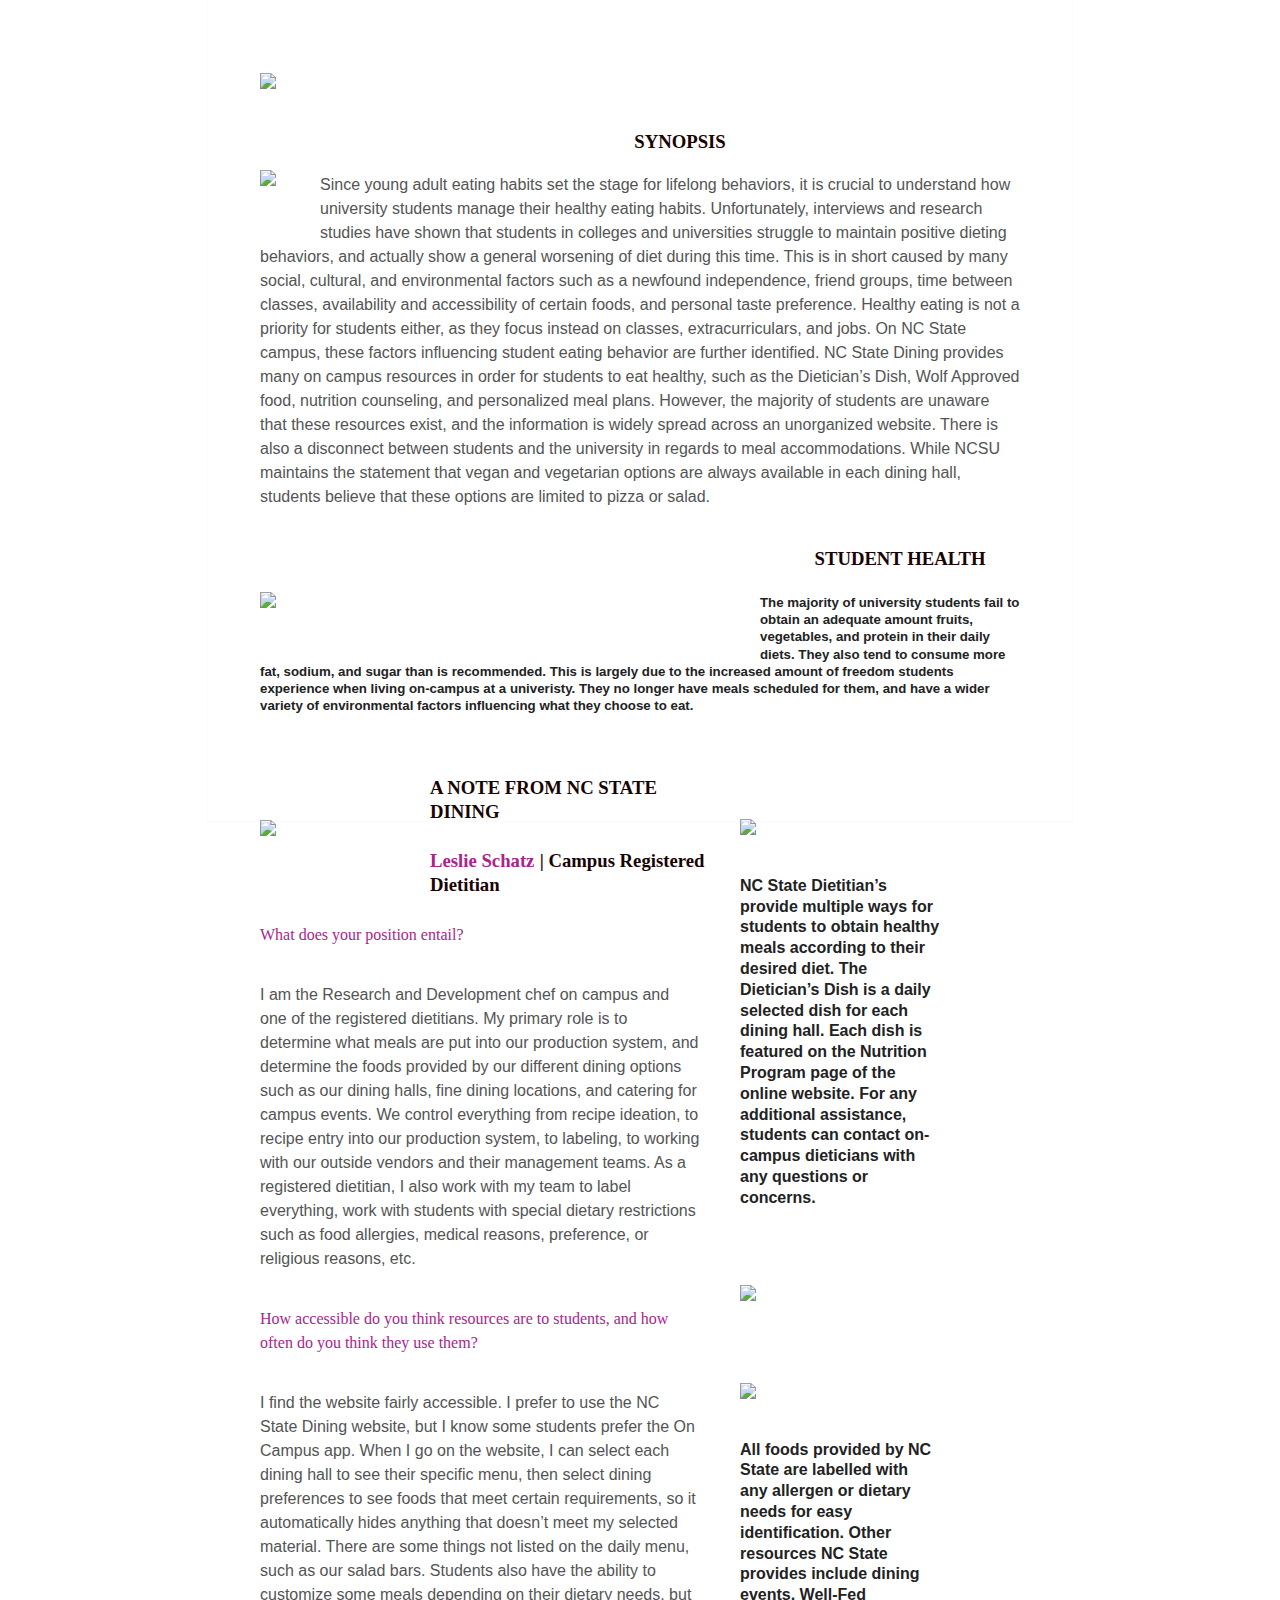
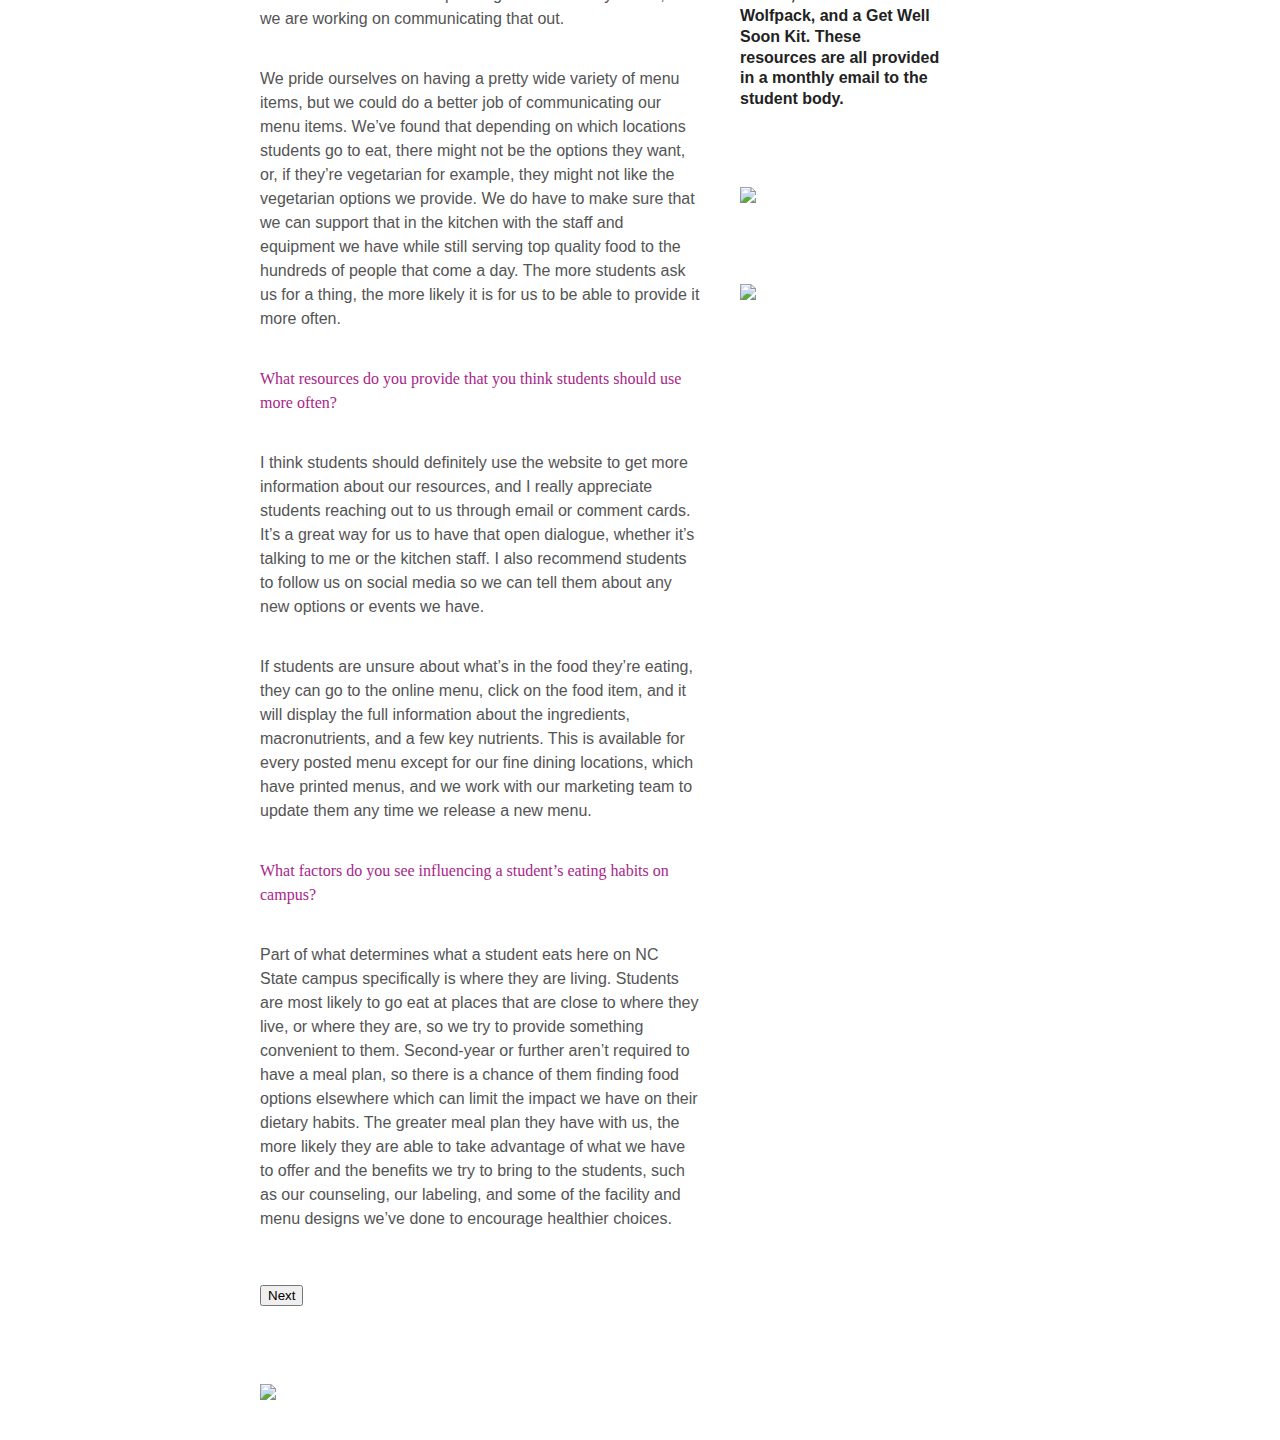
==== html/index copy.html @ 58a240bf "broadsheet upload" ====
<!doctype html>

<html lang="en">

<head>
<!-- Info about your website-->
  <meta charset="utf-8">

  <title>On-Campus Eating Habits</title>
  <meta name="description" content="The HTML5 Herald">
  <meta name="author" content="SitePoint">

  <link rel="stylesheet" href="main.css">

</head>
<!-- Content goes here-->
<body>
    
    
    
    <!--START DINING IMAGE-->
  <div class="header" class="w3-container w3-padding-32" id="about">
      <center>
                <img src="/Users/maryssaalmasy/Desktop/Spring 2020/Studio Spring 2020/html/Images/dining 2.jpg" width="1600px">
      </center>
    </div>
    
    <!--ACCESSIBLE EATING BEHAVIORS-->
    <div class="column right">
        <img src="/Users/maryssaalmasy/Desktop/Spring 2020/Studio Spring 2020/html/Images/access.png" width="1200px">
    </div>
    
    <!--SYNOPSIS-->
    <div  align="center"> 
          <h3>
        <center>
              <font face="Jubilat" color="#1a0303">SYNOPSIS</font>
        </center>
    </h3>
   <p class="w3-opacity" face="PoynterGothicText" color="#a82689" align="right-justify">Since young adult eating habits set the stage for lifelong behaviors, it is crucial to understand how university students manage their healthy eating habits. Unfortunately, interviews and research studies have shown that students in colleges and universities struggle to maintain positive dieting behaviors, and actually show a general worsening of diet during this time. This is in short caused by many social, cultural, and environmental factors such as a newfound independence, friend groups, time between classes, availability and accessibility of certain foods, and personal taste preference. Healthy eating is not a priority for students either, as they focus instead on classes, extracurriculars, and jobs.

On NC State campus, these factors influencing student eating behavior are further identified. NC State Dining provides many on campus resources in order for students to eat healthy, such as the Dietician’s Dish, Wolf Approved food, nutrition counseling, and personalized meal plans. However, the majority of students are unaware that these resources exist, and the information is widely spread across an unorganized website. There is also a disconnect between students and the university in regards to meal accommodations. While NCSU maintains the statement that vegan and vegetarian options are always available in each dining hall, students believe that these options are limited to pizza or salad.</p>
  </div>
    
    
    <!--STUDENT HEALTH-->
    <div>
        <h3>
        <center>
                <img class="column middle"src="/Users/maryssaalmasy/Desktop/Spring 2020/Studio Spring 2020/html/Images/dining 1.jpg" width="250px">
              <font face="Jubilat" color="#1a0303">STUDENT HEALTH</font>
        </center>
    </h3>
         <div align="center">
             <h5>
   <p class="w3-opacity" face="PoynterGothicText" color="#a82689" align="right-justify">The majority of university students fail to obtain an adequate amount fruits, vegetables, and protein in their daily diets. They also tend to consume more fat, sodium, and sugar than is recommended.

This is largely due to the increased amount of freedom students experience when living on-campus at a univeristy. They no longer have meals scheduled for them, and have a wider variety of environmental factors influencing what they choose to eat.</p>
                 </h5>
  </div>
    </div>
    
    
    <!---Leslie Schatz-->
    <div class="column middle"> 
    <h3>
        <div>
         <div><img src="/Users/maryssaalmasy/Desktop/Spring 2020/Studio Spring 2020/html/Images/schatz.jpg" width="150px"></div>
        <div>
              <font face="Jubilat" color="#1a0303">A NOTE FROM NC STATE DINING</font>
             <h4>
                 <font face="PoynterGothicText" color="#a82689">Leslie Schatz</font>
                <font face="PoynterGothicText" color="#1a0303">| Campus Registered Dietitian</font>
             </h4>
        </div>
            </div>
    </h3>

             <div align="center"> 
   <p><font face="PoynterGothicText" color="#a82689">What does your position entail?</font></p>
                 
<p class="w3-opacity" face="PoynterGothicText" color="#a82689">I am the Research and Development chef on campus and one of the registered dietitians. My primary role is to determine what meals are put into our production system, and determine the foods provided by our different dining options such as our dining halls, fine dining locations, and catering for campus events. We control everything from recipe ideation, to recipe entry into our production system, to labeling, to working with our outside vendors and their management teams. As a registered dietitian, I also work with my team to label everything, work with students with special dietary restrictions such as food allergies, medical reasons, preference, or religious reasons, etc.

<p><font face="PoynterGothicText" color="#a82689">How accessible do you think resources are to students, and how often do you think they use them?</font></p>

<p class="w3-opacity" face="PoynterGothicText" color="#a82689" align="right-justify">I find the website fairly accessible. I prefer to use the NC State Dining website, but I know some students prefer the On Campus app. When I go on the website, I can select each dining hall to see their specific menu, then select dining preferences to see foods that meet certain requirements, so it automatically hides anything that doesn’t meet my selected material. There are some things not listed on the daily menu, such as our salad bars. Students also have the ability to customize some meals depending on their dietary needs, but we are working on communicating that out.

<p class="w3-opacity" face="PoynterGothicText" color="#a82689" align="right-justify">We pride ourselves on having a pretty wide variety of menu items, but we could do a better job of communicating our menu items. We’ve found that depending on which locations students go to eat, there might not be the options they want, or, if they’re vegetarian for example, they might not like the vegetarian options we provide. We do have to make sure that we can support that in the kitchen with the staff and equipment we have while still serving top quality food to the hundreds of people that come a day. The more students ask us for a thing, the more likely it is for us to be able to provide it more often.

<p><font face="PoynterGothicText" color="#a82689">What resources do you provide that you think students should use more often?</font></p>

<p class="w3-opacity" face="PoynterGothicText" color="#a82689" align="right-justify">I think students should definitely use the website to get more information about our resources, and I really appreciate students reaching out to us through email or comment cards. It’s a great way for us to have that open dialogue, whether it’s talking to me or the kitchen staff. I also recommend students to follow us on social media so we can tell them about any new options or events we have. 

<p class="w3-opacity" face="PoynterGothicText" color="#a82689" align="right-justify">If students are unsure about what’s in the food they’re eating, they can go to the online menu, click on the food item, and it will display the full information about the ingredients, macronutrients, and a few key nutrients. This is available for every posted menu except for our fine dining locations, which have printed menus, and we work with our marketing team to update them any time we release a new menu.

<p><font face="PoynterGothicText" color="#a82689">What factors do you see influencing a student’s eating habits on campus?</font></p>
                 
<p class="w3-opacity" face="PoynterGothicText" color="#a82689" align="right-justify">Part of what determines what a student eats here on NC State campus specifically is where they are living. Students are most likely to go eat at places that are close to where they live, or where they are, so we try to provide something convenient to them. Second-year or further aren’t required to have a meal plan, so there is a chance of them finding food options elsewhere which can limit the impact we have on their dietary habits. The greater meal plan they have with us, the more likely they are able to take advantage of what we have to offer and the benefits we try to bring to the students, such as our counseling, our labeling, and some of the facility and menu designs we’ve done to encourage healthier choices.
</p>
  </div>
    </div>
    
        <!--CAMPUS RESOURCES-->
     <div class="column left">
         <h4>  
         <img src="/Users/maryssaalmasy/Desktop/Spring 2020/Studio Spring 2020/html/Images/ddish.jpg" width="300px">
         <p class="w3-opacity" face="PoynterGothicText" color="#a82689" align="right-justify">NC State Dietitian’s provide multiple ways for students to obtain healthy meals according to their desired diet. The Dietician’s Dish is a daily selected dish for each dining hall. Each dish is featured on the Nutrition Program page of the online website.
         For any additional assistance, students can contact on-campus dieticians with any questions or concerns.</p>
         <img src="/Users/maryssaalmasy/Desktop/Spring 2020/Studio Spring 2020/html/Images/ask.jpg" width="300px"> 
         </h4>
         <h4>
         <img src="/Users/maryssaalmasy/Desktop/Spring 2020/Studio Spring 2020/html/Images/allergens.png" width="300px">
         <p class="w3-opacity" face="PoynterGothicText" color="#a82689" align="right-justify">All foods provided by NC State are labelled with any allergen or dietary needs for easy identification.
         Other resources NC State provides include dining events, Well-Fed Wolfpack, and a Get Well Soon Kit. These resources are all provided in a monthly email to the student body.</p>
         <img src="/Users/maryssaalmasy/Desktop/Spring 2020/Studio Spring 2020/html/Images/unnamed.png" width="300px"> 
         </h4>
    </div>
    
      <!--Middle DINING IMAGE-->
    <div class="column left" class="w3-container w3-padding-32" id="about">
      <center>
                <img src="/Users/maryssaalmasy/Desktop/Spring 2020/Studio Spring 2020/html/Images/dining 5 copy.jpg">
      </center>
    </div>

    
    
    <!--BUTTON-->
  <div class="column middle" class="button" class="w3-row-padding w3-grayscale">
  <div class="w3-col l3 m6 w3-margin-bottom">
      <center>
           <p><button class="w3-button w3-light-grey w3-block w3-hover-black"onclick="window.location.href='/Users/maryssaalmasy/Desktop/Spring 2020/Studio Spring 2020/html/page2.html'">Next</button></p>
      </center>
  </div>
    </div>
    
    
    <!--END DINING IMAGE-->
  <div class="w3-container w3-padding-32" id="about">
      <center>
                <img src="/Users/maryssaalmasy/Desktop/Spring 2020/Studio Spring 2020/html/Images/dining 3.jpg" width="1200px">
      </center>
    </div>
    
</body>

</html>
---- html/main.css ----
<!doctype css>

html {
    background: #e6e9e9;
    background-image: linear-gradient(270deg, rgb(230, 233, 233) 0%, rgb(216, 221, 221) 100%);
    -webkit-font-smoothing: antialiased;
}

.header {
  background-color: #f1f1f1;
    margin: 0;
}

body {
    background: #fff;
    box-shadow: 0 0 2px rgba(0, 0, 0, 0.06);
    color: #545454;
    font-family: "Helvetica Neue", Helvetica, Arial, sans-serif;
    font-size: 16px;
    text-align: left;
    line-height: 1.5;
    margin: 0 auto;
    max-width: 800px;
    padding: 2em 2em 4em;
}


.column {
  float: left;
}

.button {
    float: right;
}

/* Left and right column */
.column.left {
  width: 30%;
}

/* Middle column */
.column.middle {
  width: 60%;
    
}

.column.right{
  width: 10%;
}

/* Responsive layout - makes the three columns stack on top of each other instead of next to each other */
@media screen and (max-width: 600px) {
  .column.left, .column.middle, .column.right {
    width: 100%;
  }
}



h1, h2, h3, h4, h5, h6 {
    color: #222;
    font-weight: 600;
    line-height: 1.3;
}
h1 {
    margin-top: 1.3em;
    
}


a {
    color: #0083e8;
}

b, strong {
    font-weight: 600;
}

samp {
    display: none;
}

img {
    background: transparent;
    display: block;
    margin: 1.3em auto;
    max-width: 95%;
    float:left;
    padding: 20px;
}

p {
    text-align: left;
    padding: 0 20px 20px;
}


@keyframes colorize {
    0% {
        -webkit-filter: grayscale(100%);
        filter: grayscale(100%);
    }
    100% {
        -webkit-filter: grayscale(0%);
        filter: grayscale(0%);
    }
}
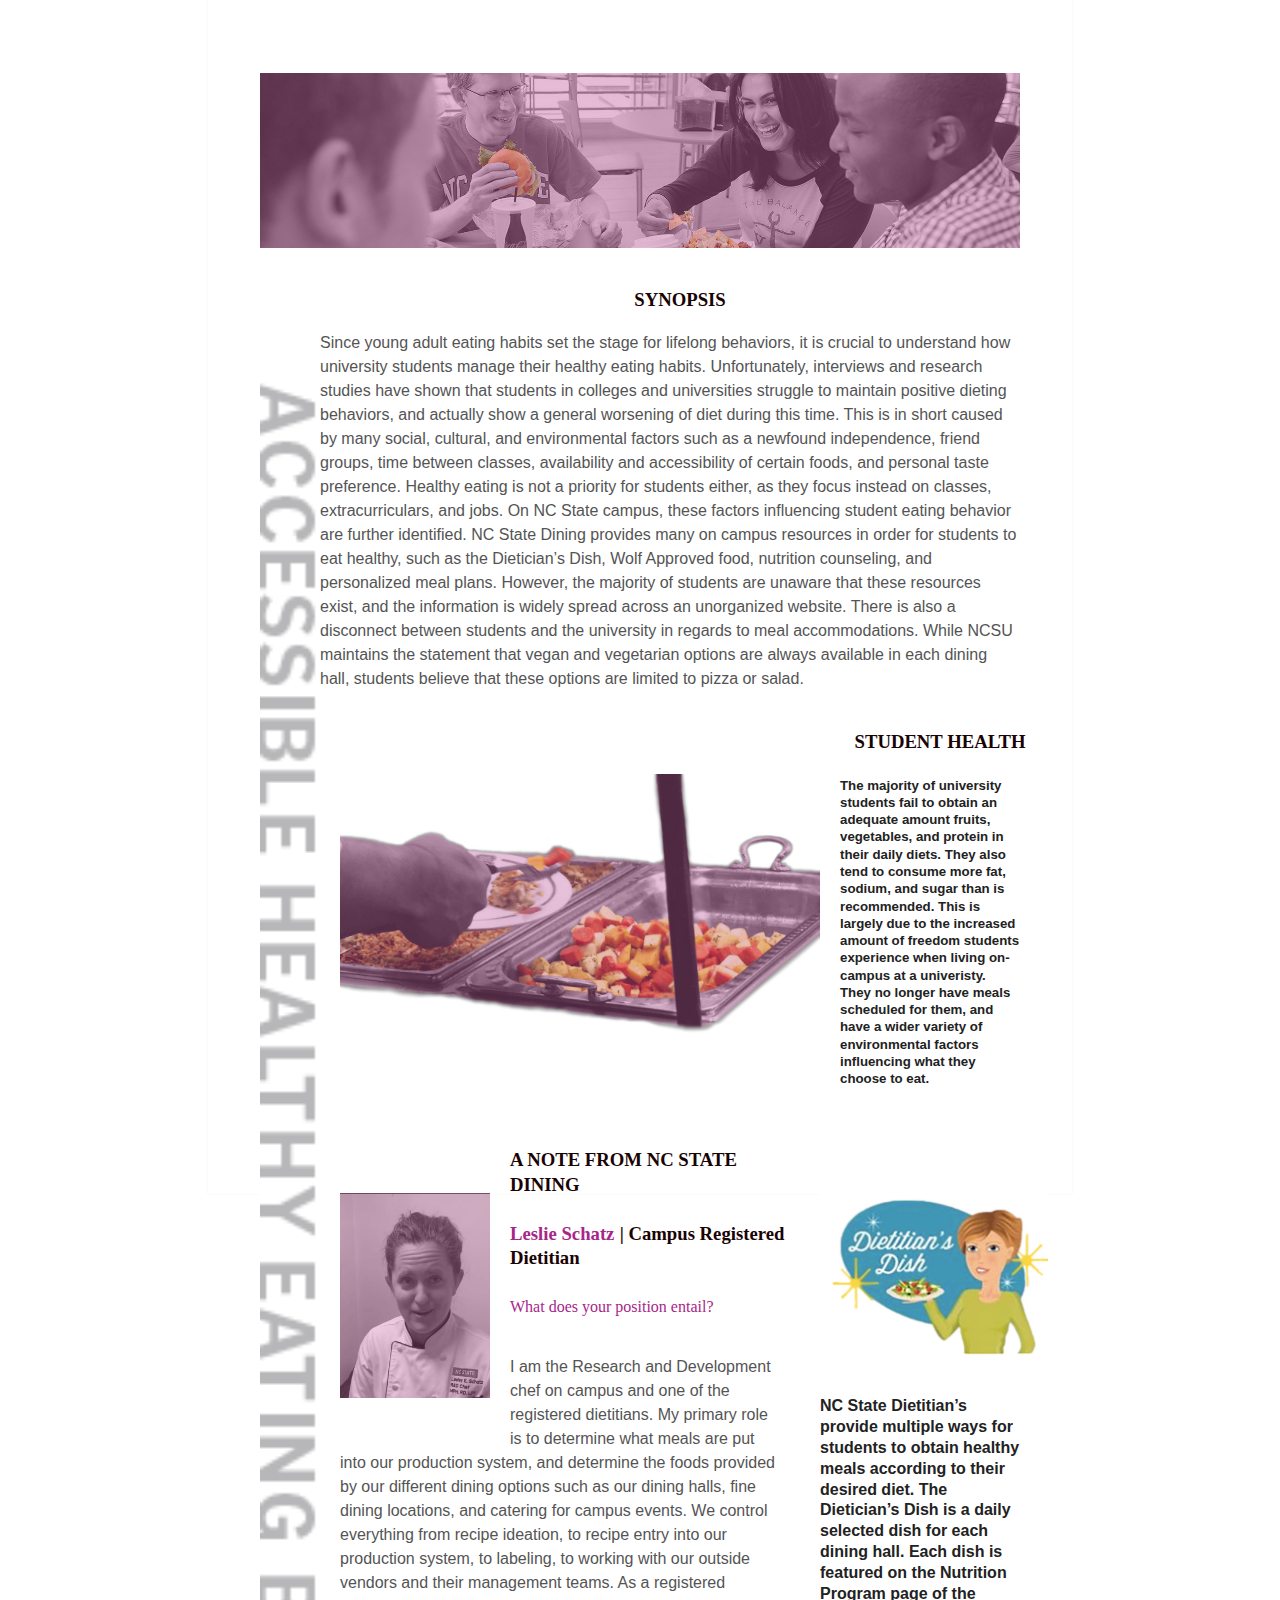
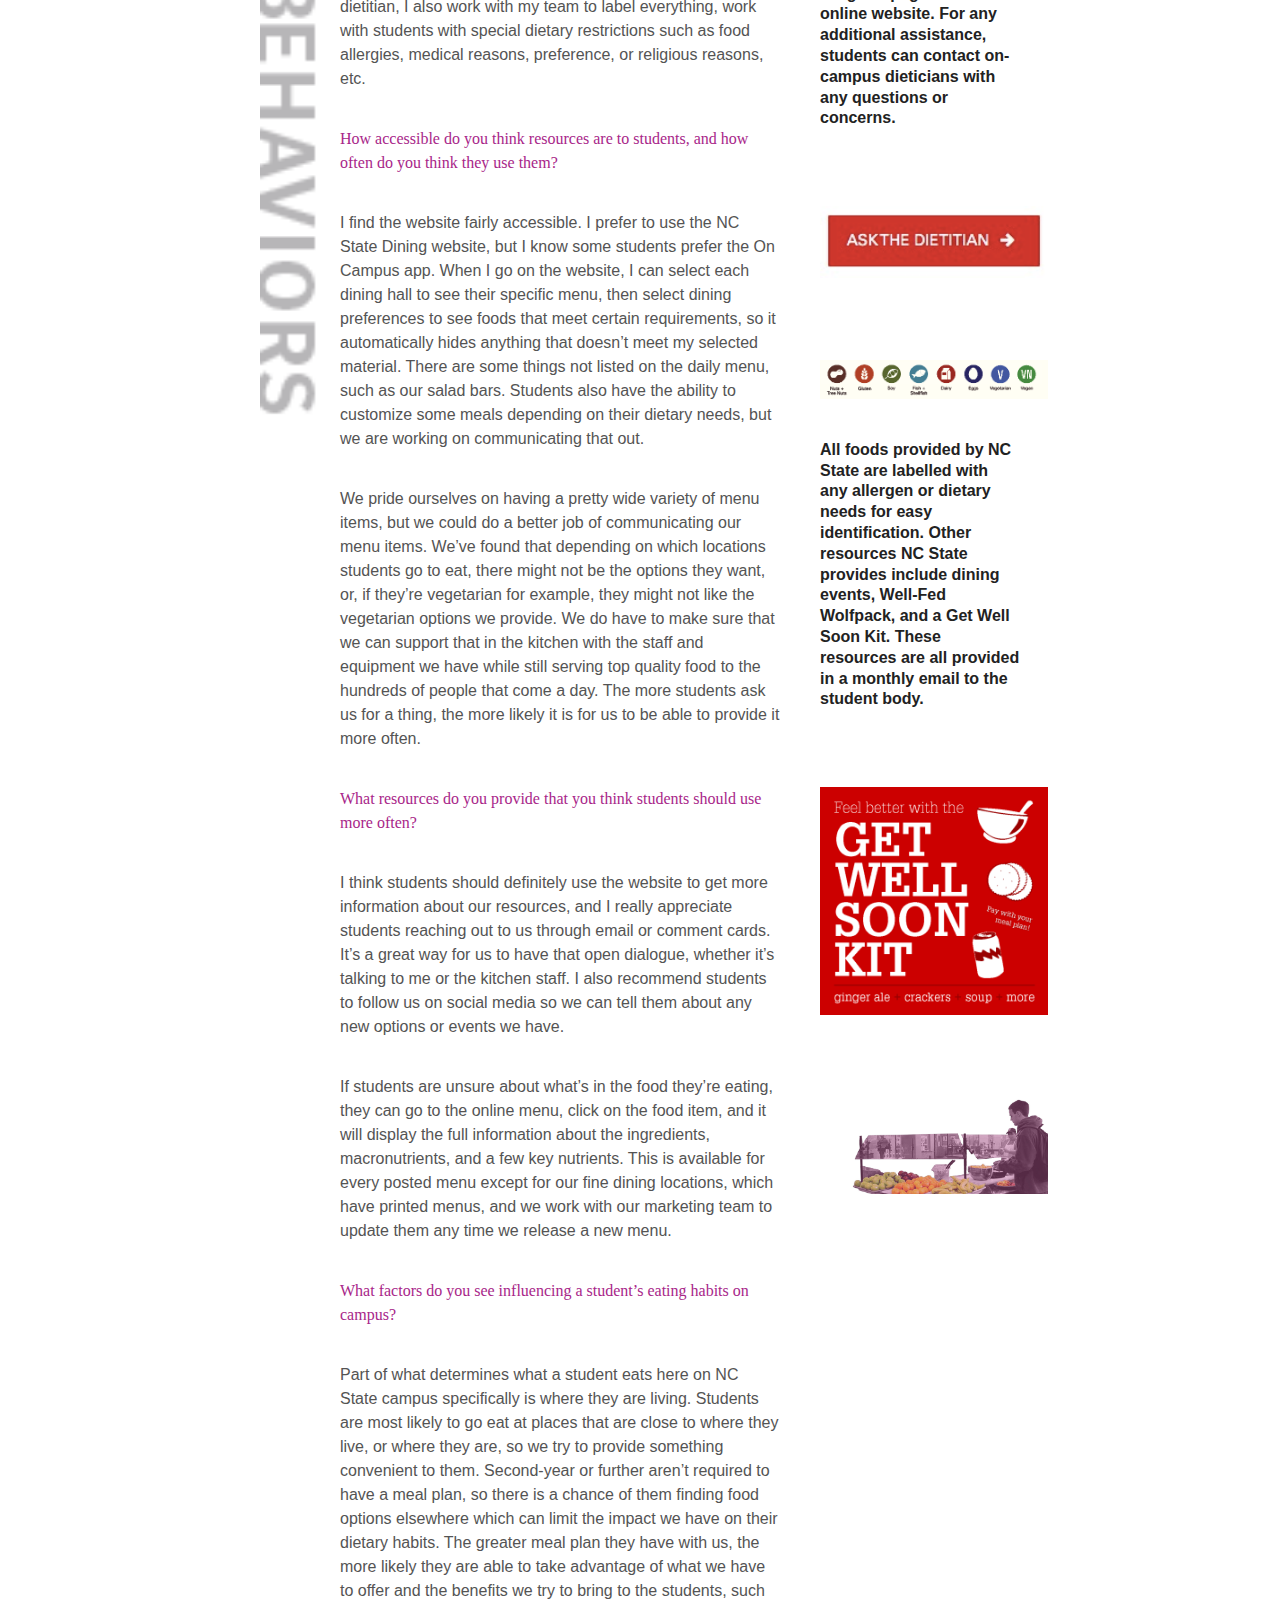
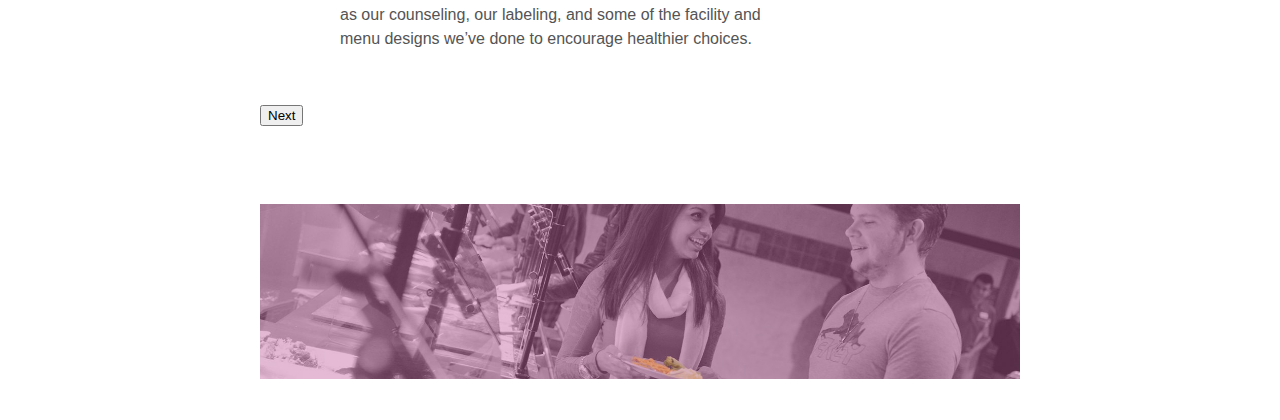
==== commit e80390db: "image links" ====
--- a/html/index copy.html
+++ b/html/index copy.html
@@ -21,13 +21,13 @@
     <!--START DINING IMAGE-->
   <div class="header" class="w3-container w3-padding-32" id="about">
       <center>
-                <img src="/Users/maryssaalmasy/Desktop/Spring 2020/Studio Spring 2020/html/Images/dining 2.jpg" width="1600px">
+                <img src="Images/dining 2.jpg" width="1600px">
       </center>
     </div>
     
     <!--ACCESSIBLE EATING BEHAVIORS-->
     <div class="column right">
-        <img src="/Users/maryssaalmasy/Desktop/Spring 2020/Studio Spring 2020/html/Images/access.png" width="1200px">
+        <img src="Images/access.png" width="1200px">
     </div>
     
     <!--SYNOPSIS-->
@@ -47,7 +47,7 @@
     <div>
         <h3>
         <center>
-                <img class="column middle"src="/Users/maryssaalmasy/Desktop/Spring 2020/Studio Spring 2020/html/Images/dining 1.jpg" width="250px">
+                <img class="column middle"src="Images/dining 1.jpg" width="250px">
               <font face="Jubilat" color="#1a0303">STUDENT HEALTH</font>
         </center>
     </h3>
@@ -65,7 +65,7 @@
     <div class="column middle"> 
     <h3>
         <div>
-         <div><img src="/Users/maryssaalmasy/Desktop/Spring 2020/Studio Spring 2020/html/Images/schatz.jpg" width="150px"></div>
+         <div><img src="Images/schatz.jpg" width="150px"></div>
         <div>
               <font face="Jubilat" color="#1a0303">A NOTE FROM NC STATE DINING</font>
              <h4>
@@ -103,23 +103,23 @@
         <!--CAMPUS RESOURCES-->
      <div class="column left">
          <h4>  
-         <img src="/Users/maryssaalmasy/Desktop/Spring 2020/Studio Spring 2020/html/Images/ddish.jpg" width="300px">
+         <img src="Images/ddish.jpg" width="300px">
          <p class="w3-opacity" face="PoynterGothicText" color="#a82689" align="right-justify">NC State Dietitian’s provide multiple ways for students to obtain healthy meals according to their desired diet. The Dietician’s Dish is a daily selected dish for each dining hall. Each dish is featured on the Nutrition Program page of the online website.
          For any additional assistance, students can contact on-campus dieticians with any questions or concerns.</p>
-         <img src="/Users/maryssaalmasy/Desktop/Spring 2020/Studio Spring 2020/html/Images/ask.jpg" width="300px"> 
+         <img src="Images/ask.jpg" width="300px"> 
          </h4>
          <h4>
-         <img src="/Users/maryssaalmasy/Desktop/Spring 2020/Studio Spring 2020/html/Images/allergens.png" width="300px">
+         <img src="Images/allergens.png" width="300px">
          <p class="w3-opacity" face="PoynterGothicText" color="#a82689" align="right-justify">All foods provided by NC State are labelled with any allergen or dietary needs for easy identification.
          Other resources NC State provides include dining events, Well-Fed Wolfpack, and a Get Well Soon Kit. These resources are all provided in a monthly email to the student body.</p>
-         <img src="/Users/maryssaalmasy/Desktop/Spring 2020/Studio Spring 2020/html/Images/unnamed.png" width="300px"> 
+         <img src="Images/unnamed.png" width="300px"> 
          </h4>
     </div>
     
       <!--Middle DINING IMAGE-->
     <div class="column left" class="w3-container w3-padding-32" id="about">
       <center>
-                <img src="/Users/maryssaalmasy/Desktop/Spring 2020/Studio Spring 2020/html/Images/dining 5 copy.jpg">
+                <img src="Images/dining 5 copy.jpg">
       </center>
     </div>
 
@@ -129,7 +129,7 @@
   <div class="column middle" class="button" class="w3-row-padding w3-grayscale">
   <div class="w3-col l3 m6 w3-margin-bottom">
       <center>
-           <p><button class="w3-button w3-light-grey w3-block w3-hover-black"onclick="window.location.href='/Users/maryssaalmasy/Desktop/Spring 2020/Studio Spring 2020/html/page2.html'">Next</button></p>
+           <p><button class="w3-button w3-light-grey w3-block w3-hover-black"onclick="window.location.href='page2.html'">Next</button></p>
       </center>
   </div>
     </div>
@@ -138,10 +138,10 @@
     <!--END DINING IMAGE-->
   <div class="w3-container w3-padding-32" id="about">
       <center>
-                <img src="/Users/maryssaalmasy/Desktop/Spring 2020/Studio Spring 2020/html/Images/dining 3.jpg" width="1200px">
+                <img src="Images/dining 3.jpg" width="1200px">
       </center>
     </div>
     
 </body>
 
-</html>+</html>
